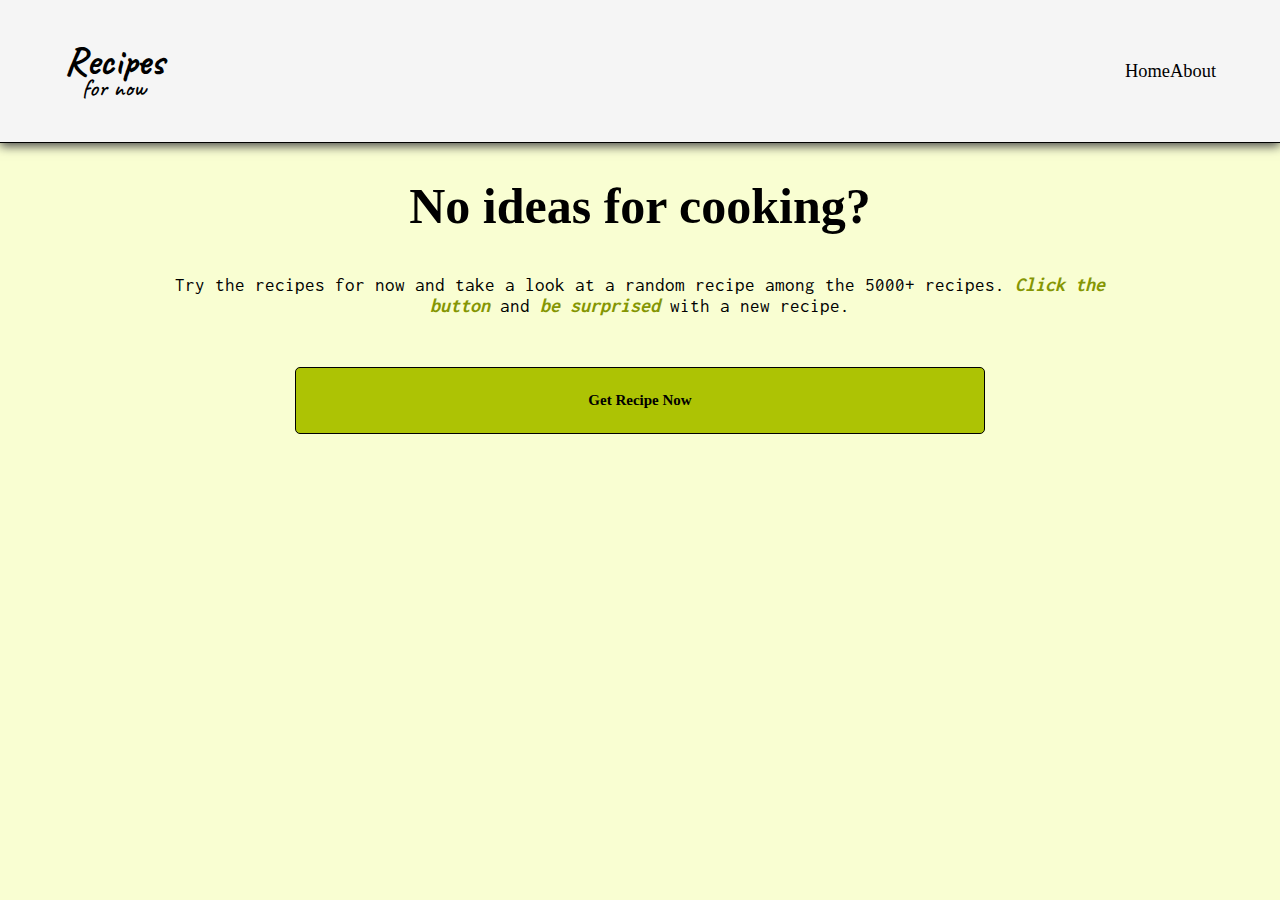
==== index.html @ 28ea1062 "style: :rocket: Add new Color palette" ====
<!DOCTYPE html>
<html lang="en">
<head>
    <meta charset="UTF-8">
    <meta http-equiv="X-UA-Compatible" content="IE=edge">
    <meta name="viewport" content="width=device-width, initial-scale=1.0">
    <title>Document</title>
    <link rel="stylesheet" href="style.css">
    <script type="module" defer src="./index.js"></script>
</head>
<body>
    <header>
        <nav class="nav-bar">
            <a href="./" class="logo">
                <h1>Recipes</h1>
                <h2>for now</h2>
            </a>
            <div class="nav-list">
                <ul>
                    <li class="nav-item"><a href="./" class="nav-link">Home</a></li>
                    <li class="nav-item"><a href="./views/about.html" class="nav-link">About</a></li>
                </ul>
            </div>

            <div class="mobile-menu-icon">
                <div class="bar1"></div>
                <div class="bar2"></div>
                <div class="bar3"></div>
            </div>
        </nav>
        <div class="mobile-menu">
            <ul>
                <li class="nav-item"><a href="./" class="nav-link">Home</a></li>
                <li class="nav-item"><a href="./views/about.html" class="nav-link">About</a></li>
            </ul>
        </div>
    </header>
    <section class="container home">
        <div>
            <h1>No ideas for cooking?</h1>
            <p>Try the recipes for now and take a look at a random recipe among the 5000+ recipes. 
                <strong>Click the button</strong> and <strong>be surprised</strong> with a new recipe.</p>
            <a href="./views/recipes.html">Get Recipe Now</a>
        </div>
    </section>
</body>
</html>
---- style.css ----
@import url('https://fonts.googleapis.com/css2?family=Caveat&family=Dancing+Script:wght@400;500&family=Inconsolata:wght@200;300&display=swap');

:root {
    --text: #000000;
    --bg: #f9fed2;
    --primaryButton: #adc304;
    --secondaryButton: #f4fdaf;
    --accent: #859603;
    --hover: #c3dc04;
}

body, html {
    min-height: 100%;
    min-width: 100%;
}

body {
    background: var(--bg);
    margin: 0;
    padding: 0;
}

.container {
    width: 100%;
    margin-left: auto;
    margin-right: auto;
}

body::-webkit-scrollbar {
    width: .5rem;
}

body::-webkit-scrollbar-track {
    background: #1e1e24;
}

body::-webkit-scrollbar-thumb {
    background: var(--accent);
    border-radius: 25px;
}

.bar1, .bar2, .bar3 {
    width: 35px;
    height: 5px;
    background-color: #333;
    margin: 6px 0;
    transition: 0.4s;
}
  
.change .bar1 {
transform: translate(0, 11px) rotate(-45deg);
}
  
.change .bar2 {
    opacity: 0;
}
  
.change .bar3 {
  transform: translate(0, -11px) rotate(45deg);
}

header {
    width: 100%;

    padding-top: 10px;
    padding-bottom: 10px;

    background: whitesmoke;
    border-bottom: black solid 1px;
    box-shadow: 0px 3px 10px #464646;
}

.nav-bar {
    display: flex;
    justify-content: space-between;
    align-items: center;
    padding: 1.5rem 4rem;
}

.logo {
    font-family: 'Caveat', cursive;
    text-align: center;
    line-height: 0px;
    color: #000000;
    text-decoration: none;
}

.logo h1 {
    font-size: 40px;
}

.logo h2 {
    font-size: 25px;
    font-weight: 500;
}

.nav-list {
    display: flex;
    align-items: center;
}

.nav-list ul {
    display: flex;
    justify-content: center;
    list-style: none;
    text-align: center;
}

.nav-link {
    text-decoration: none;
    font-size: 1.15rem;
    color: #000;
    font-weight: 400;
}

.mobile-menu {
    display: none;
}

.mobile-menu-icon {
    display: block;
}

.mobile-menu ul {
    text-align: center;
    padding: 0;
}

.mobile-menu ul li a {
    width: 100%;
    font-size: 25px;
    font-weight: 600;
}

.mobile-menu .nav-item {
    display: block;
    padding-top: 1.2rem;
}

.open {
    display: block;
}

.nav-item {
    display: none;
}

.container div {
    text-align: center;
    display: flex;
    flex-direction: column;
    align-items: center;
}

.container div h1 {
    font-size: 50px;
    margin-bottom: 20px;
}

.container div p {
    font-family: 'Inconsolata', monospace;
    font-size: 1.20rem;
    width: 75%;
}

.container .home {
    display: block;
}

strong {
    color: var(--accent);
    font-style: italic;
    font-size: 1.25rem;
}

.container div a {
    width: 50%;
    padding: 1.5rem;
    margin-top: 2rem;

    background: var(--primaryButton);
    color: #000;
    border: solid black 1px;
    border-radius: 5px;

    font-size: 15px;
    font-weight: 600;
    text-decoration: none;

    transition: background 300ms,
        transform 500ms;
}

.container div a:hover, .container div a:focus {
    background: var(--hover);
    transform: scale(1.15);
}

/* sm */
@media (min-width: 640px) {
    .container {
        max-width: 640px;
    }
}

/* md */
@media (min-width: 768px) {
    .container {
        max-width: 768px;
    }
}

/* lg */
@media (min-width: 1024px) {
    .container {
        max-width: 1024px;
    }

    .mobile-menu {
        display: none;
    }

    .nav-item {
        display: block;
    }

    .mobile-menu-icon {
        display: none;
    }
}

/* xl */
@media (min-width: 1280px) {
    .container {
        max-width: 1280px;
    }

    .mobile-menu {
        display: none;
    }
    
    .nav-item {
        display: block;
    }

    .mobile-menu-icon {
        display: none;
    }
}

/* 2xl */
@media (min-width: 1536px) {
    .container {
        max-width: 1536px;
    }

    .mobile-menu {
        display: none;
    }
    
    .nav-item {
        display: block;
    }

    .mobile-menu-icon {
        display: none;
    }
}

@keyframes floating {
    0%, 100% {
        transform: translateY(0);
    }

    50% {
        transform: translateY(-5%);
    }
}

@keyframes glow {
    0%, 50%, 100% {
        background: var(--primaryButton);
    }

    25%, 75% {
        background: var(--accent);
    }
}
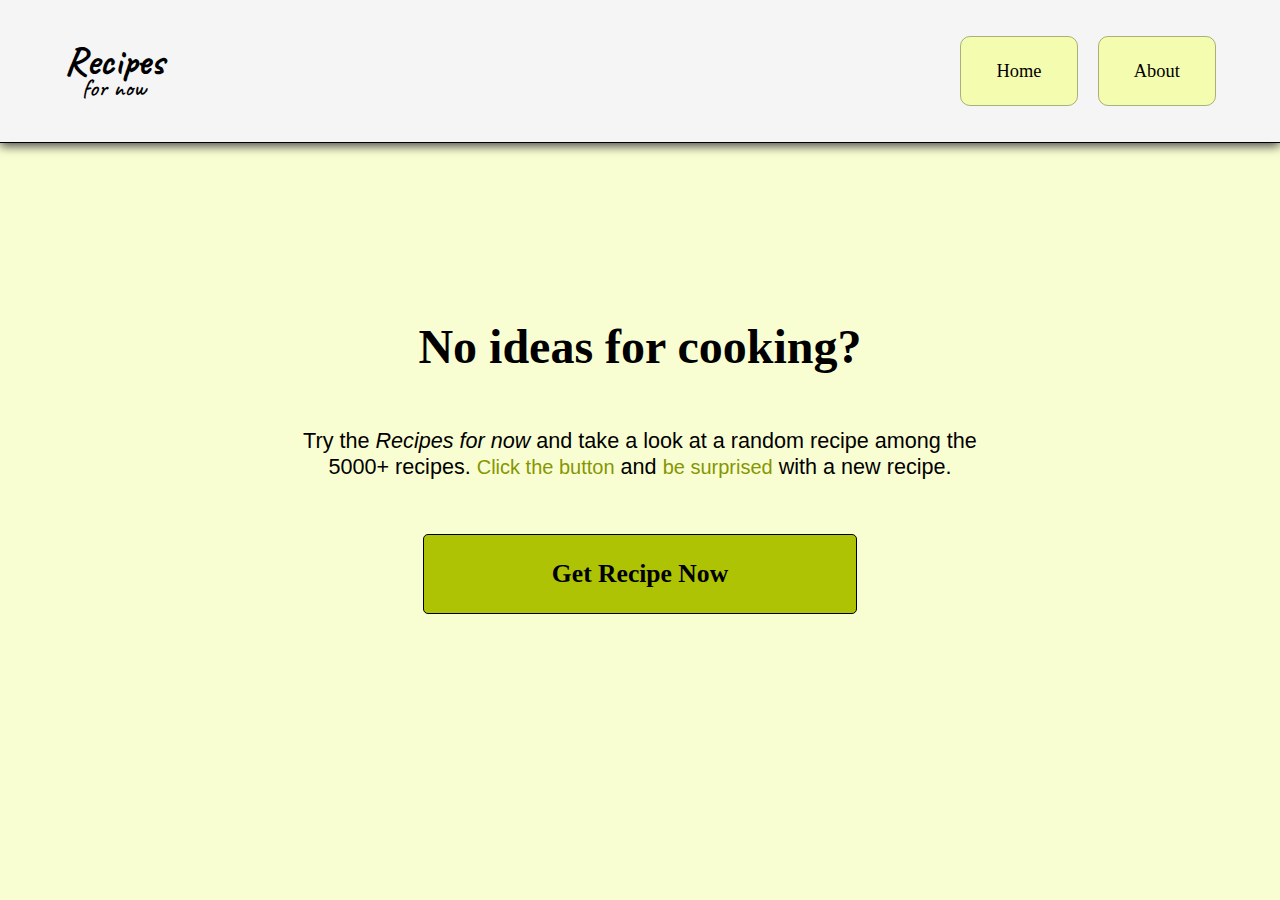
==== commit ff48ebbe: "style: :art: Responsive Layout" ====
--- a/index.html
+++ b/index.html
@@ -1,47 +1,47 @@
 <!DOCTYPE html>
 <html lang="en">
-<head>
-    <meta charset="UTF-8">
-    <meta http-equiv="X-UA-Compatible" content="IE=edge">
-    <meta name="viewport" content="width=device-width, initial-scale=1.0">
-    <title>Document</title>
-    <link rel="stylesheet" href="style.css">
-    <script type="module" defer src="./index.js"></script>
-</head>
-<body>
-    <header>
-        <nav class="nav-bar">
-            <a href="./" class="logo">
-                <h1>Recipes</h1>
-                <h2>for now</h2>
-            </a>
-            <div class="nav-list">
+    <head>
+        <meta charset="UTF-8">
+        <meta http-equiv="X-UA-Compatible" content="IE=edge">
+        <meta name="viewport" content="width=device-width, initial-scale=1.0">
+        <title>Recipes for now</title>
+        <link rel="stylesheet" href="./css/main.css">
+        <link rel="shortcut icon" href="./assets/imgs/empty-pan.png" type="image/x-icon">
+        <script type="module" defer src="./js/index.js"></script>
+    </head>
+    <body>
+        <header>
+            <nav class="nav-bar">
+                <a href="./" class="logo">
+                    <h1>Recipes</h1>
+                    <h2>for now</h2>
+                </a>
+                <div class="nav-list">
+                    <ul>
+                        <li class="nav-item"><a href="./" class="nav-link">Home</a></li>
+                        <li class="nav-item"><a href="./views/about.html" class="nav-link">About</a></li>
+                    </ul>
+                </div>
+                <div class="mobile-menu-icon">
+                    <div class="bar1"></div>
+                    <div class="bar2"></div>
+                    <div class="bar3"></div>
+                </div>
+            </nav>
+            <div class="mobile-menu">
                 <ul>
                     <li class="nav-item"><a href="./" class="nav-link">Home</a></li>
                     <li class="nav-item"><a href="./views/about.html" class="nav-link">About</a></li>
                 </ul>
             </div>
-
-            <div class="mobile-menu-icon">
-                <div class="bar1"></div>
-                <div class="bar2"></div>
-                <div class="bar3"></div>
+        </header>
+        <section class="container home">
+            <div>
+                <h1>No ideas for cooking?</h1>
+                <p>Try the <em>Recipes for now</em> and take a look at a random recipe among the 5000+ recipes. 
+                    <strong>Click the button</strong> and <strong>be surprised</strong> with a new recipe.</p>
+                <a href="./views/recipes.html">Get Recipe Now</a>
             </div>
-        </nav>
-        <div class="mobile-menu">
-            <ul>
-                <li class="nav-item"><a href="./" class="nav-link">Home</a></li>
-                <li class="nav-item"><a href="./views/about.html" class="nav-link">About</a></li>
-            </ul>
-        </div>
-    </header>
-    <section class="container home">
-        <div>
-            <h1>No ideas for cooking?</h1>
-            <p>Try the recipes for now and take a look at a random recipe among the 5000+ recipes. 
-                <strong>Click the button</strong> and <strong>be surprised</strong> with a new recipe.</p>
-            <a href="./views/recipes.html">Get Recipe Now</a>
-        </div>
-    </section>
-</body>
-</html>
+        </section>
+    </body>
+</html>--- a/css/main.css
+++ b/css/main.css
@@ -0,0 +1,239 @@
+@import url('https://fonts.googleapis.com/css2?family=Caveat&family=Dancing+Script:wght@400;500&family=Inconsolata:wght@200;300&display=swap');
+@import url('./navbar.css');
+
+:root {
+    --text: #000000;
+    --bg: #f9fed2;
+    --primaryButton: #adc304;
+    --secondaryButton: #f4fdaf;
+    --accent: #859603;
+    --hover: #c3dc04;
+}
+
+body, html {
+    min-height: 100%;
+    min-width: 100%;
+}
+
+body {
+    background: var(--bg);
+    margin: 0;
+    padding: 0;
+}
+
+.container {
+    width: 100%;
+    margin-left: auto;
+    margin-right: auto;
+}
+
+body::-webkit-scrollbar {
+    width: .5rem;
+}
+
+body::-webkit-scrollbar-track {
+    background: #1e1e24;
+}
+
+body::-webkit-scrollbar-thumb {
+    background: var(--accent);
+    border-radius: 25px;
+}
+
+.home div {
+    text-align: center;
+    display: flex;
+    flex-direction: column;
+    align-items: center;
+}
+
+.home div h1 {
+    font-size: 3.5rem;
+    margin-top: 3rem;
+    margin-bottom: 2rem;
+}
+
+.home div p {
+    font-family: 'Lucida Sans', 'Lucida Sans Regular', 'Lucida Grande', 'Lucida Sans Unicode', Geneva, Verdana, sans-serif;
+    font-weight: 100;
+    font-size: 1.30rem;
+    width: 80%;
+}
+
+strong {
+    color: var(--accent);
+    font-size: 1.25rem;
+}
+
+.home div a {
+    width: 50%;
+    padding: 1.5rem;
+    margin-top: 2rem;
+
+    background: var(--primaryButton);
+    color: #000;
+    border: solid black 1px;
+    border-radius: 5px;
+
+    font-size: 15px;
+    font-weight: 600;
+    text-decoration: none;
+
+    animation: glow 6s infinite ease-in-out,
+        floating 3s infinite ease-out;
+    transition: background 300ms,
+        transform 500ms;
+}
+
+.home div a:hover, .home div a:focus {
+    background: var(--hover);
+    transform: scale(1.15);
+}
+
+/* sm */
+@media (min-width: 640px) {
+    .container {
+        max-width: 640px;
+    }
+}
+
+/* md */
+@media (min-width: 768px) {
+    .container {
+        max-width: 768px;
+    }
+}
+
+/* lg */
+@media (min-width: 1024px) {
+    .container {
+        max-width: 1024px;
+    }
+
+    .mobile-menu {
+        display: none;
+    }
+
+    .mobile-menu-icon {
+        display: none;
+    }
+
+    .nav-item {
+        display: block;
+    }
+
+    .home div h1 {
+        font-size: 2.8rem;
+    }
+
+    .container div p {
+        width: 60%;
+        font-size: 1.3rem;
+    }
+
+    .container div a {
+        width: 25%;
+    }
+
+    .home div{
+        margin-top: 4rem;
+    }
+}
+
+/* xl */
+@media (min-width: 1280px) {
+    .container {
+        max-width: 1280px;
+    }
+
+    .mobile-menu {
+        display: none;
+    }
+
+    .mobile-menu-icon {
+        display: none;
+    }
+
+    .nav-item {
+        display: block;
+    }
+
+    .home {
+        margin-top: 10%;
+    }
+
+    .home div h1 {
+        font-size: 3rem;
+    }
+
+    .container div p {
+        width: 55%;
+        font-size: 1.35rem;
+    }
+
+    .container div a {
+        width: 30%;
+        font-size: 1.6rem;
+    }
+
+    .home div{
+        margin-top: 4rem;
+    }
+}
+
+/* 2xl */
+@media (min-width: 1536px) {
+    .container {
+        max-width: 1536px;
+    }
+
+    .mobile-menu {
+        display: none;
+    }
+
+    .mobile-menu-icon {
+        display: none;
+    }
+
+    .nav-item {
+        display: block;
+    }
+
+    .home {
+        margin-top: 10%;
+    }
+
+    .home div h1 {
+        font-size: 4rem;
+    }
+
+    .home div p {
+        width: 60%;
+        font-size: 1.6rem;
+    }
+
+    .home div a {
+        width: 25%;
+        font-size: 1.6rem;
+    }
+}
+
+@keyframes floating {
+    0%, 100% {
+        transform: translateY(0);
+    }
+
+    50% {
+        transform: translateY(-5%);
+    }
+}
+
+@keyframes glow {
+    0%, 50%, 100% {
+        background: var(--primaryButton);
+    }
+
+    25%, 75% {
+        background: var(--accent);
+    }
+}